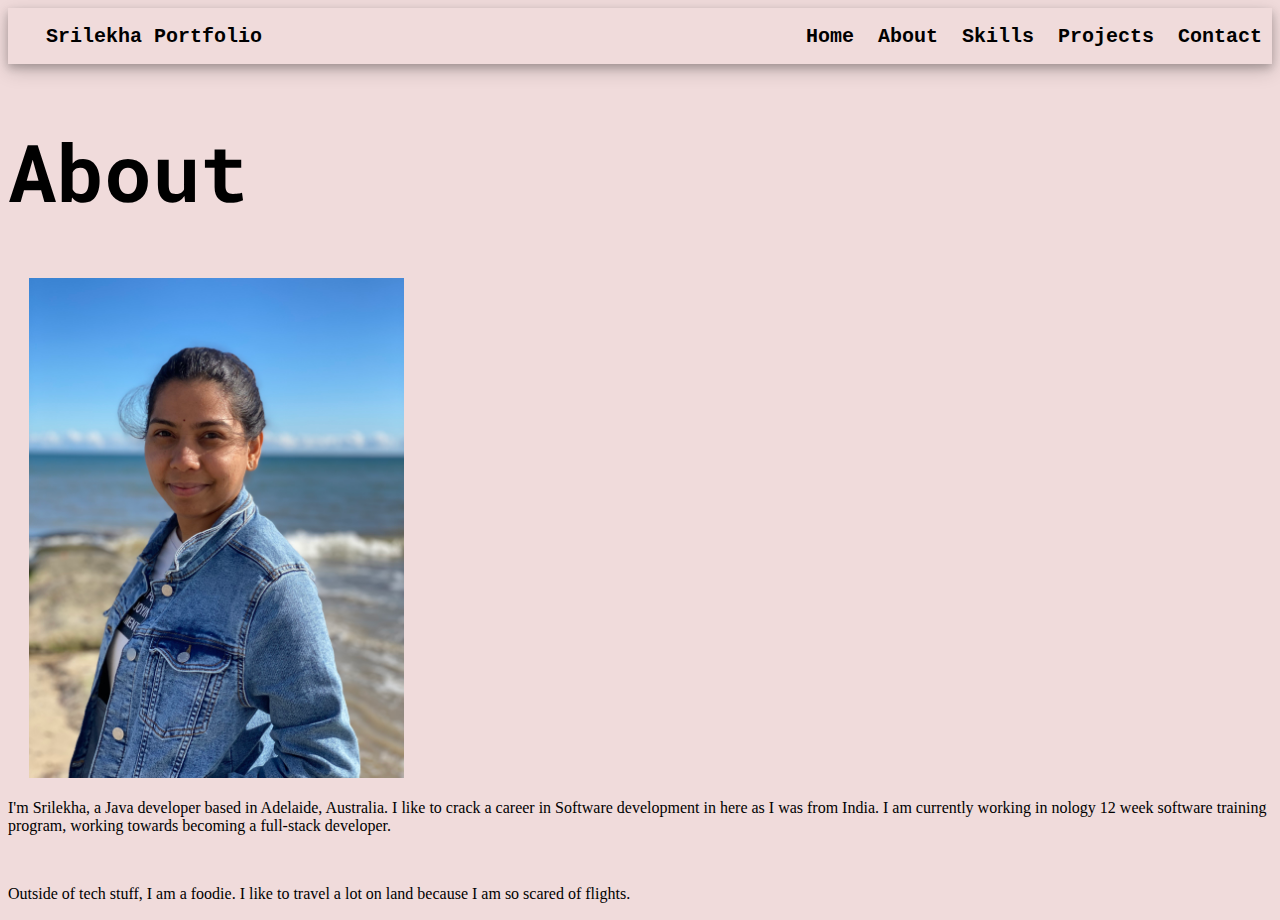
==== pages/About.html @ cc6aeb4b "added changes" ====
<!DOCTYPE html>
<html lang="en">
  <head>
    <meta charset="UTF-8" />
    <meta http-equiv="X-UA-Compatible" content="IE=edge" />
    <meta name="viewport" content="width=device-width, initial-scale=1.0" />
    <link rel="stylesheet" href="../styles/navbar.css" />
    <link rel="stylesheet" href="../styles/About.css" />
    <title>About Page</title>
  </head>
  <body>
    <nav class="navbar">
      <h2 class="navbar__name">Srilekha Portfolio</h2>
      <div class="navbar__menu">
        <a href="Home.html">Home</a>
        <a href="About.html">About</a>
        <a href="Skills.html">Skills</a>
        <a href="Learned.html">Projects</a>
        <a href="Contact.html">Contact</a>
      </div>
    </nav>

    <header class="about-header">
      <h1>About</h1>
    </header>

    <div class="aboutme-image__and__desc">
      <section class="aboutme__image">
        <img src="../Images/about_image.jpg" />
      </section>
      <section class="aboutme__article">
        <p>
          I'm Srilekha, a Java developer based in Adelaide, Australia. I like to
          crack a career in Software development in here as I was from India. I
          am currently working in nology 12 week software training program,
          working towards becoming a full-stack developer.
        </p>
        <br />
        <p>
          Outside of tech stuff, I am a foodie. I like to travel a lot on land
          because I am so scared of flights.
        </p>
      </section>
    </div>
  </body>
</html>
---- styles/navbar.css ----
@import url("https://fonts.google.com/specimen/Cutive+Mono?query=cuti");
@import url("https://fonts.googleapis.com/css2?family=Roboto+Mono:wght@700&display=swap");
body {
  background-color: #F0DBDB;
}
body .navbar {
  background-color: #F0DBDB;
  width: 100%;
  text-align: center;
  display: flex;
  flex-direction: row;
  justify-content: space-between;
  align-items: center;
  position: -webkit-sticky;
  position: sticky;
  box-shadow: 0 4px 8px 0 rgba(0, 0, 0, 0.2), 0 6px 20px 0 rgba(0, 0, 0, 0.19);
  color: black;
  margin-bottom: 20px;
}
body .navbar .navbar__name {
  margin-left: 3%;
  font-size: 20px;
  font-weight: bold;
  font-family: "Cutive Mono", monospace;
}
body .navbar a {
  text-decoration: none;
  justify-content: center;
  align-items: flex-end;
  padding: 10px;
  margin: auto;
  font-size: 20px;
  font-family: "Cutive Mono", monospace;
  color: black;
  font-weight: bold;
}
body .navbar a:hover {
  color: red;
}

@media only screen and (max-width: 500px) {
  body .navbar {
    background-color: #F0DBDB;
    height: 70px;
    display: flex;
    flex-direction: row;
    align-items: center;
    justify-content: center;
    width: 100%;
    margin-bottom: 10px;
  }
  body .navbar__name {
    display: none;
  }
  body .navbar__menu {
    display: flex;
    flex-direction: row;
    justify-content: center;
    align-items: center;
    text-align: center;
  }
  body .navbar__menu a {
    font-size: 18px;
  }
}/*# sourceMappingURL=navbar.css.map */
---- styles/About.css ----
@import url("https://fonts.google.com/specimen/Cutive+Mono?query=cuti");
@import url("https://fonts.googleapis.com/css2?family=Roboto+Mono:wght@700&display=swap");
.about-header {
  display: block;
  -webkit-margin-before: 1em;
          margin-block-start: 1em;
  -webkit-margin-after: 1em;
          margin-block-end: 1em;
  color: black;
  font-family: "Roboto Mono", monospace;
  font-size: 40px;
  font-weight: 400;
}

.aboutme-image__and__desc > .aboutme__image > img {
  display: block;
  justify-content: center;
  text-align: center;
  align-items: center;
  border: 0.1rem solid transparent;
  font-family: "Cutive Mono", monospace;
  display: flex;
  align-items: center;
  justify-content: center;
  flex-direction: row;
  height: 500px;
  margin: 20px;
}
.aboutme-image__and__desc > .aboutme__image > img .aboutme__article > p {
  font-size: 20px;
  font-family: "Cutive Mono", monospace;
  text-align: left;
  color: red;
}/*# sourceMappingURL=About.css.map */
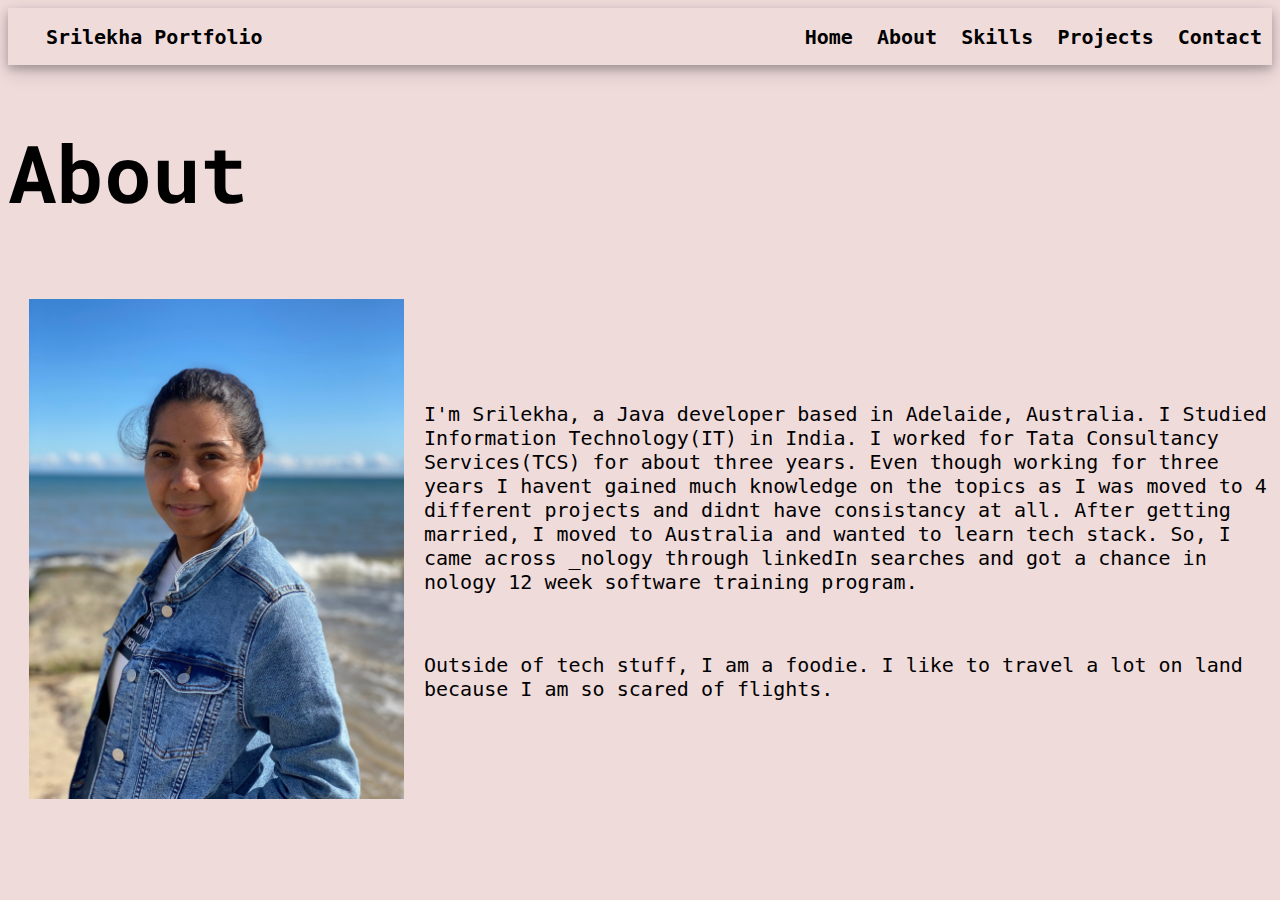
==== commit 5f0c42c1: "major changes BEM" ====
--- a/pages/About.html
+++ b/pages/About.html
@@ -4,15 +4,15 @@
     <meta charset="UTF-8" />
     <meta http-equiv="X-UA-Compatible" content="IE=edge" />
     <meta name="viewport" content="width=device-width, initial-scale=1.0" />
-    <link rel="stylesheet" href="../styles/navbar.css" />
-    <link rel="stylesheet" href="../styles/About.css" />
+    <link rel="stylesheet" href="/styles/navbar.css" />
+    <link rel="stylesheet" href="/styles/About.css" />
     <title>About Page</title>
   </head>
   <body>
     <nav class="navbar">
       <h2 class="navbar__name">Srilekha Portfolio</h2>
       <div class="navbar__menu">
-        <a href="Home.html">Home</a>
+        <a href="/index.html">Home</a>
         <a href="About.html">About</a>
         <a href="Skills.html">Skills</a>
         <a href="Learned.html">Projects</a>
@@ -20,20 +20,24 @@
       </div>
     </nav>
 
-    <header class="about-header">
+    <header class="header-title__header-title--font-lg">
       <h1>About</h1>
     </header>
 
-    <div class="aboutme-image__and__desc">
-      <section class="aboutme__image">
+    <section class="article__about">
+      <section class="section__photo--flex--row">
         <img src="../Images/about_image.jpg" />
       </section>
-      <section class="aboutme__article">
+      <section class="section__p--flex--font">
         <p>
-          I'm Srilekha, a Java developer based in Adelaide, Australia. I like to
-          crack a career in Software development in here as I was from India. I
-          am currently working in nology 12 week software training program,
-          working towards becoming a full-stack developer.
+          I'm Srilekha, a Java developer based in Adelaide, Australia. I Studied
+          Information Technology(IT) in India. I worked for Tata Consultancy
+          Services(TCS) for about three years. Even though working for three
+          years I havent gained much knowledge on the topics as I was moved to 4
+          different projects and didnt have consistancy at all. After getting
+          married, I moved to Australia and wanted to learn tech stack. So, I
+          came across _nology through linkedIn searches and got a chance in
+          nology 12 week software training program.
         </p>
         <br />
         <p>
@@ -41,6 +45,6 @@
           because I am so scared of flights.
         </p>
       </section>
-    </div>
+    </section>
   </body>
 </html>
--- a/styles/About.css
+++ b/styles/About.css
@@ -1,6 +1,6 @@
 @import url("https://fonts.google.com/specimen/Cutive+Mono?query=cuti");
 @import url("https://fonts.googleapis.com/css2?family=Roboto+Mono:wght@700&display=swap");
-.about-header {
+.header-title__header-title--font-lg {
   display: block;
   -webkit-margin-before: 1em;
           margin-block-start: 1em;
@@ -12,7 +12,7 @@
   font-weight: 400;
 }
 
-.aboutme-image__and__desc > .aboutme__image > img {
+.article__about {
   display: block;
   justify-content: center;
   text-align: center;
@@ -21,14 +21,34 @@
   font-family: "Cutive Mono", monospace;
   display: flex;
   align-items: center;
+  flex-direction: row;
   justify-content: center;
-  flex-direction: row;
+}
+.article__about .section__photo--flex--row img {
   height: 500px;
   margin: 20px;
 }
-.aboutme-image__and__desc > .aboutme__image > img .aboutme__article > p {
+.article__about .section__p--flex--font > p {
   font-size: 20px;
   font-family: "Cutive Mono", monospace;
   text-align: left;
-  color: red;
+}
+
+@media only screen and (max-width: 770px) {
+  .header-title__header-title--font-lg {
+    font-size: 20px;
+    font-weight: 400;
+  }
+  .article__about {
+    display: flex;
+    align-items: center;
+    flex-direction: column;
+    justify-content: center;
+  }
+  .section__p--flex--font > p {
+    font-family: "Cutive Mono", monospace;
+    font-weight: bold;
+    text-align: center;
+    align-items: center;
+  }
 }/*# sourceMappingURL=About.css.map */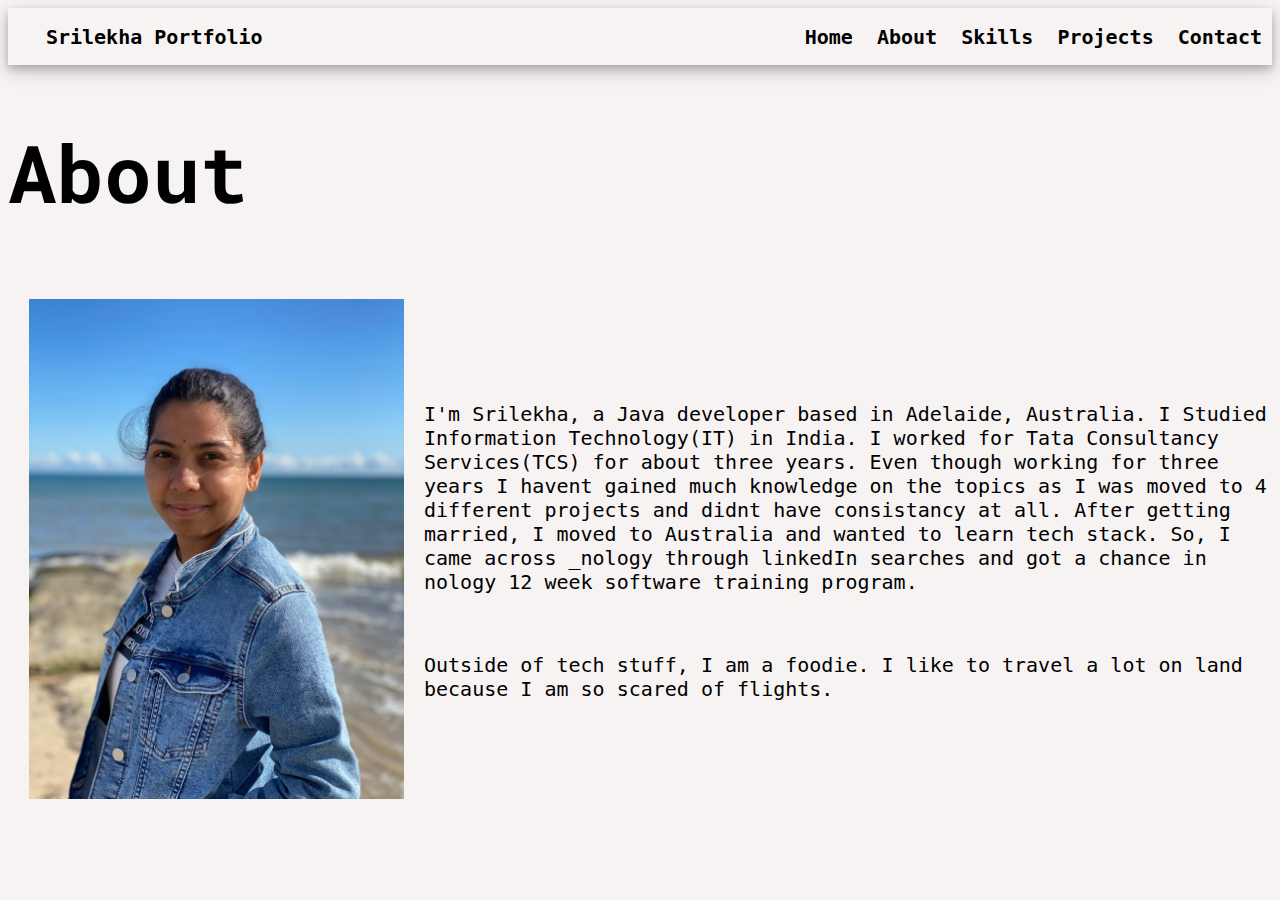
==== commit 0c583739: "changing scss links" ====
--- a/pages/About.html
+++ b/pages/About.html
@@ -4,19 +4,19 @@
     <meta charset="UTF-8" />
     <meta http-equiv="X-UA-Compatible" content="IE=edge" />
     <meta name="viewport" content="width=device-width, initial-scale=1.0" />
-    <link rel="stylesheet" href="/styles/navbar.css" />
-    <link rel="stylesheet" href="/styles/About.css" />
+    <link rel="stylesheet" href="/styles/css/navbar.css" />
+    <link rel="stylesheet" href="/styles/css/About.css" />
     <title>About Page</title>
   </head>
   <body>
     <nav class="navbar">
       <h2 class="navbar__name">Srilekha Portfolio</h2>
       <div class="navbar__menu">
-        <a href="/index.html">Home</a>
-        <a href="About.html">About</a>
-        <a href="Skills.html">Skills</a>
-        <a href="Learned.html">Projects</a>
-        <a href="Contact.html">Contact</a>
+        <a href="../index.html">Home</a>
+        <a href="./About.html">About</a>
+        <a href="./Skills.html">Skills</a>
+        <a href="./Learned.html">Projects</a>
+        <a href="./Contact.html">Contact</a>
       </div>
     </nav>
 
--- a/styles/css/navbar.css
+++ b/styles/css/navbar.css
@@ -0,0 +1,65 @@
+@import url("https://fonts.google.com/specimen/Cutive+Mono?query=cuti");
+@import url("https://fonts.googleapis.com/css2?family=Roboto+Mono:wght@700&display=swap");
+body {
+  background-color: #f8f3f3;
+}
+body .navbar {
+  background-color: #f8f3f3;
+  width: 100%;
+  text-align: center;
+  display: flex;
+  flex-direction: row;
+  justify-content: space-between;
+  align-items: center;
+  position: sticky;
+  box-shadow: 0 4px 8px 0 rgba(0, 0, 0, 0.2), 0 6px 20px 0 rgba(0, 0, 0, 0.19);
+  color: black;
+  margin-bottom: 10px;
+}
+body .navbar .navbar__name {
+  margin-left: 3%;
+  font-size: 20px;
+  font-weight: bold;
+  font-family: "Cutive Mono", monospace;
+}
+body .navbar a {
+  text-decoration: none;
+  justify-content: center;
+  align-items: flex-end;
+  padding: 10px;
+  margin: auto;
+  font-size: 20px;
+  font-family: "Cutive Mono", monospace;
+  color: black;
+  font-weight: bold;
+}
+body .navbar a:hover {
+  transition: width 2s;
+  color: red;
+}
+
+@media only screen and (max-width: 770px) {
+  body .navbar {
+    background-color: #f8f3f3;
+    height: 70px;
+    display: flex;
+    flex-direction: row;
+    align-items: center;
+    justify-content: center;
+    max-width: 100%;
+    margin-bottom: 10px;
+  }
+  body .navbar__name {
+    display: none;
+  }
+  body .navbar__menu {
+    display: flex;
+    flex-direction: row;
+    justify-content: center;
+    align-items: center;
+    text-align: center;
+  }
+  body .navbar__menu a {
+    font-size: 14px;
+  }
+}/*# sourceMappingURL=navbar.css.map */--- a/styles/css/About.css
+++ b/styles/css/About.css
@@ -0,0 +1,54 @@
+@import url("https://fonts.google.com/specimen/Cutive+Mono?query=cuti");
+@import url("https://fonts.googleapis.com/css2?family=Roboto+Mono:wght@700&display=swap");
+.header-title__header-title--font-lg {
+  display: block;
+  -webkit-margin-before: 1em;
+          margin-block-start: 1em;
+  -webkit-margin-after: 1em;
+          margin-block-end: 1em;
+  color: black;
+  font-family: "Roboto Mono", monospace;
+  font-size: 40px;
+  font-weight: 400;
+}
+
+.article__about {
+  display: block;
+  justify-content: center;
+  text-align: center;
+  align-items: center;
+  border: 0.1rem solid transparent;
+  font-family: "Cutive Mono", monospace;
+  display: flex;
+  align-items: center;
+  flex-direction: row;
+  justify-content: center;
+}
+.article__about .section__photo--flex--row img {
+  height: 500px;
+  margin: 20px;
+}
+.article__about .section__p--flex--font > p {
+  font-size: 20px;
+  font-family: "Cutive Mono", monospace;
+  text-align: left;
+}
+
+@media only screen and (max-width: 770px) {
+  .header-title__header-title--font-lg {
+    font-size: 20px;
+    font-weight: 400;
+  }
+  .article__about {
+    display: flex;
+    align-items: center;
+    flex-direction: column;
+    justify-content: center;
+  }
+  .section__p--flex--font > p {
+    font-family: "Cutive Mono", monospace;
+    font-weight: bold;
+    text-align: center;
+    align-items: center;
+  }
+}/*# sourceMappingURL=About.css.map */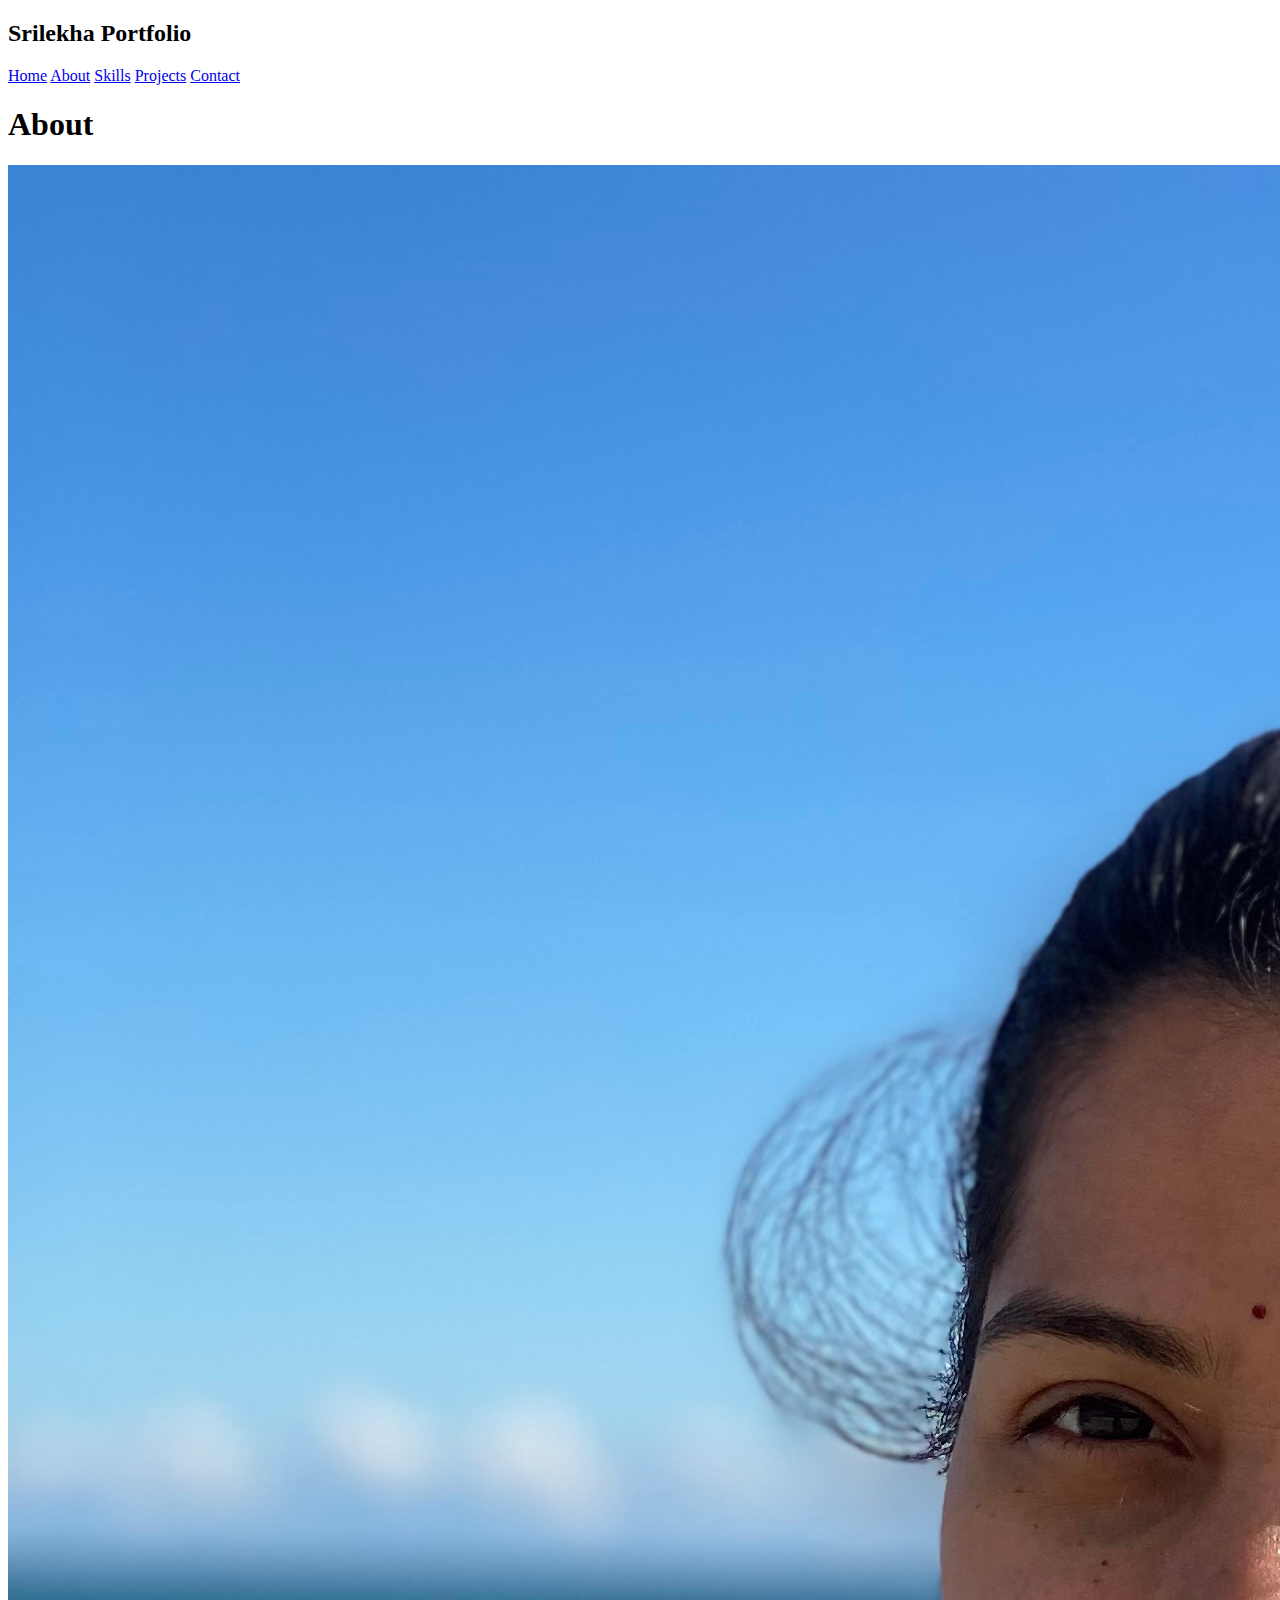
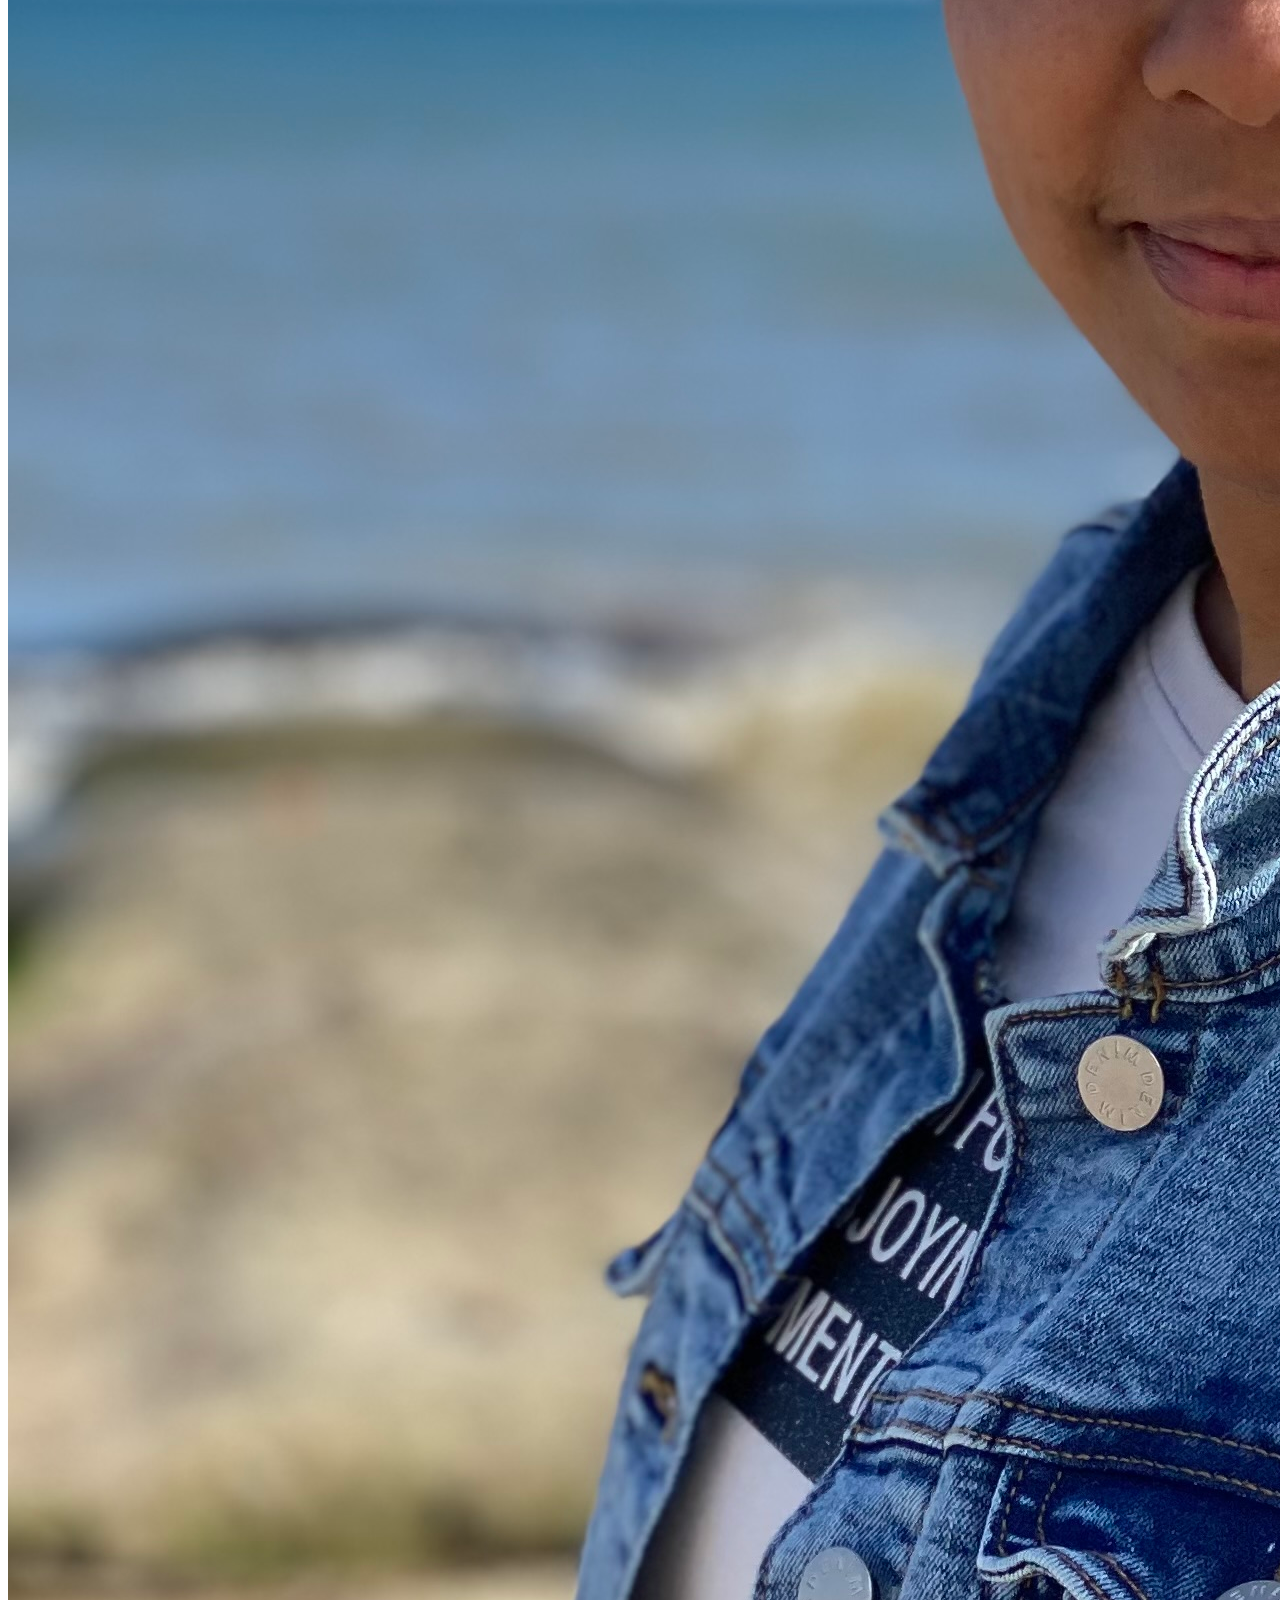
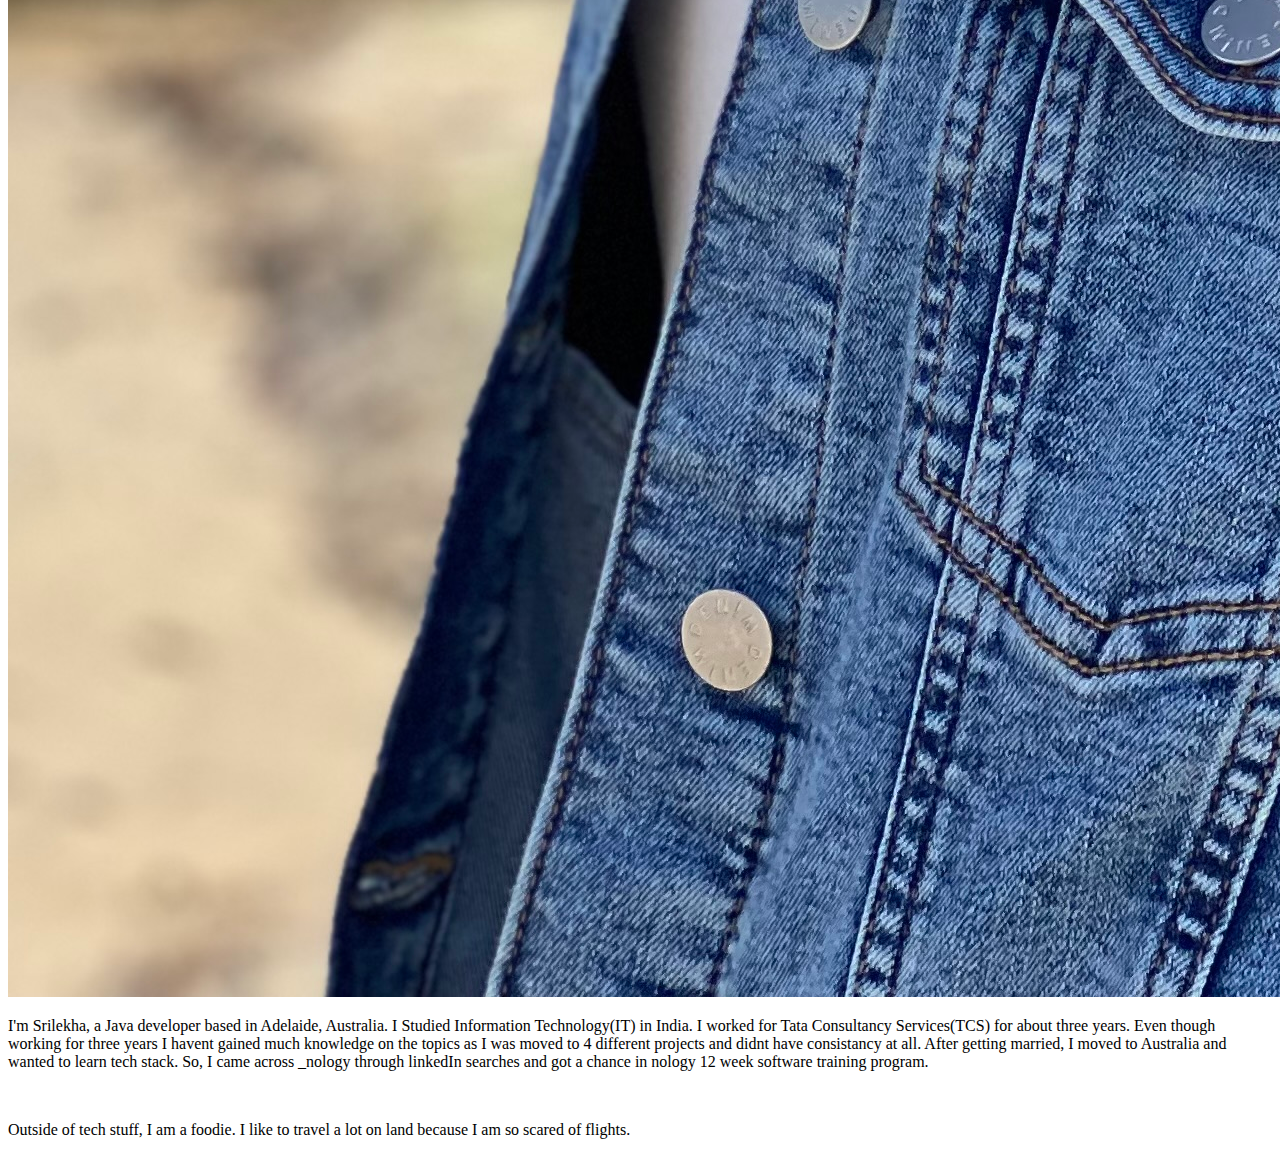
==== commit fc11bf35: "changing scss" ====
--- a/pages/About.html
+++ b/pages/About.html
@@ -4,8 +4,8 @@
     <meta charset="UTF-8" />
     <meta http-equiv="X-UA-Compatible" content="IE=edge" />
     <meta name="viewport" content="width=device-width, initial-scale=1.0" />
-    <link rel="stylesheet" href="/styles/css/navbar.css" />
-    <link rel="stylesheet" href="/styles/css/About.css" />
+    <link rel="stylesheet" href="styles/css/navbar.css" />
+    <link rel="stylesheet" href="styles/css/About.css" />
     <title>About Page</title>
   </head>
   <body>
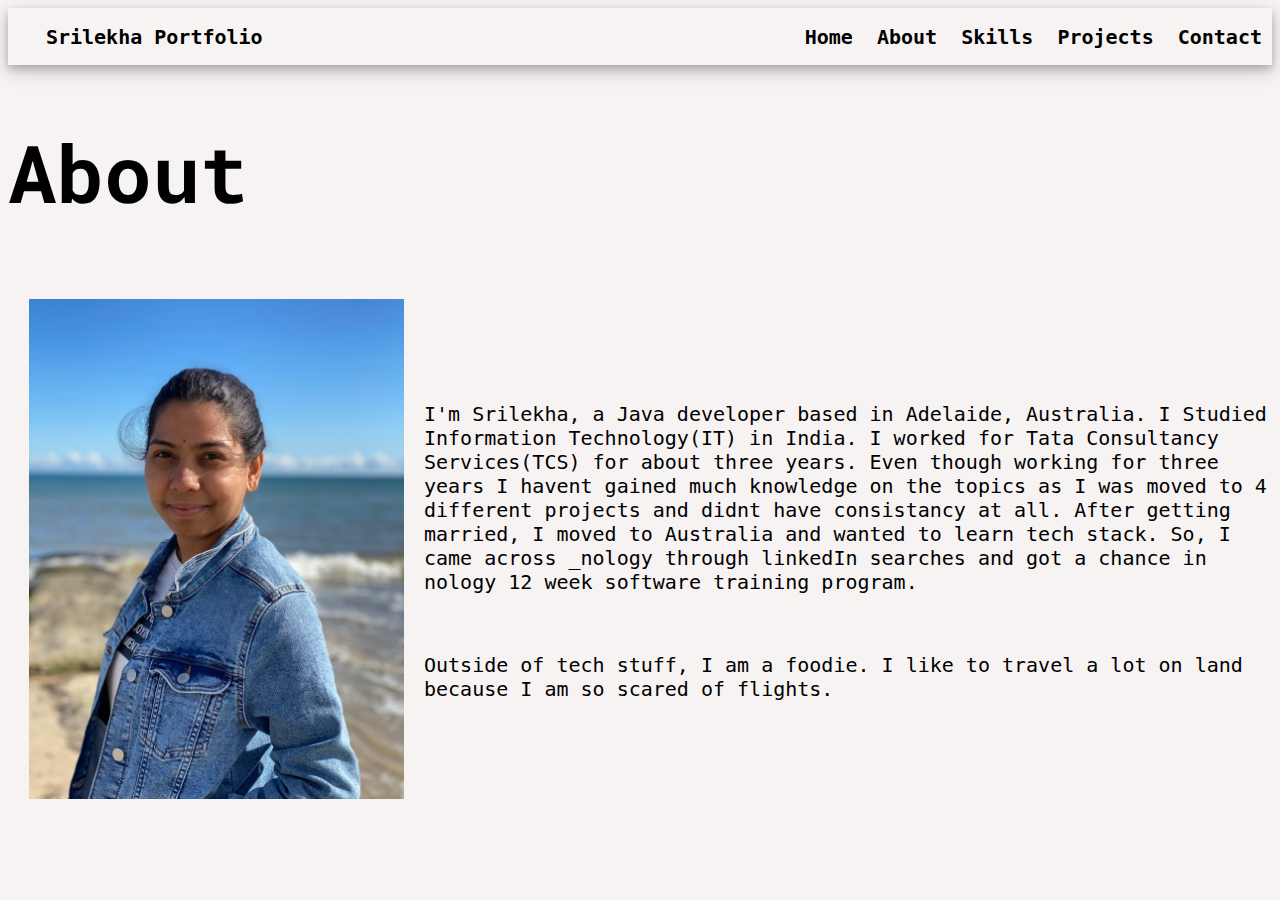
==== commit f70859c9: "scss" ====
--- a/pages/About.html
+++ b/pages/About.html
@@ -4,8 +4,8 @@
     <meta charset="UTF-8" />
     <meta http-equiv="X-UA-Compatible" content="IE=edge" />
     <meta name="viewport" content="width=device-width, initial-scale=1.0" />
-    <link rel="stylesheet" href="styles/css/navbar.css" />
-    <link rel="stylesheet" href="styles/css/About.css" />
+    <link rel="stylesheet" href="/styles/css/navbar.css" />
+    <link rel="stylesheet" href="/styles/css/About.css" />
     <title>About Page</title>
   </head>
   <body>
--- a/styles/css/navbar.css
+++ b/styles/css/navbar.css
@@ -0,0 +1,65 @@
+@import url("https://fonts.google.com/specimen/Cutive+Mono?query=cuti");
+@import url("https://fonts.googleapis.com/css2?family=Roboto+Mono:wght@700&display=swap");
+body {
+  background-color: #f8f3f3;
+}
+body .navbar {
+  background-color: #f8f3f3;
+  width: 100%;
+  text-align: center;
+  display: flex;
+  flex-direction: row;
+  justify-content: space-between;
+  align-items: center;
+  position: sticky;
+  box-shadow: 0 4px 8px 0 rgba(0, 0, 0, 0.2), 0 6px 20px 0 rgba(0, 0, 0, 0.19);
+  color: black;
+  margin-bottom: 10px;
+}
+body .navbar .navbar__name {
+  margin-left: 3%;
+  font-size: 20px;
+  font-weight: bold;
+  font-family: "Cutive Mono", monospace;
+}
+body .navbar a {
+  text-decoration: none;
+  justify-content: center;
+  align-items: flex-end;
+  padding: 10px;
+  margin: auto;
+  font-size: 20px;
+  font-family: "Cutive Mono", monospace;
+  color: black;
+  font-weight: bold;
+}
+body .navbar a:hover {
+  transition: width 2s;
+  color: red;
+}
+
+@media only screen and (max-width: 770px) {
+  body .navbar {
+    background-color: #f8f3f3;
+    height: 70px;
+    display: flex;
+    flex-direction: row;
+    align-items: center;
+    justify-content: center;
+    max-width: 100%;
+    margin-bottom: 10px;
+  }
+  body .navbar__name {
+    display: none;
+  }
+  body .navbar__menu {
+    display: flex;
+    flex-direction: row;
+    justify-content: center;
+    align-items: center;
+    text-align: center;
+  }
+  body .navbar__menu a {
+    font-size: 14px;
+  }
+}/*# sourceMappingURL=navbar.css.map */--- a/styles/css/About.css
+++ b/styles/css/About.css
@@ -0,0 +1,54 @@
+@import url("https://fonts.google.com/specimen/Cutive+Mono?query=cuti");
+@import url("https://fonts.googleapis.com/css2?family=Roboto+Mono:wght@700&display=swap");
+.header-title__header-title--font-lg {
+  display: block;
+  -webkit-margin-before: 1em;
+          margin-block-start: 1em;
+  -webkit-margin-after: 1em;
+          margin-block-end: 1em;
+  color: black;
+  font-family: "Roboto Mono", monospace;
+  font-size: 40px;
+  font-weight: 400;
+}
+
+.article__about {
+  display: block;
+  justify-content: center;
+  text-align: center;
+  align-items: center;
+  border: 0.1rem solid transparent;
+  font-family: "Cutive Mono", monospace;
+  display: flex;
+  align-items: center;
+  flex-direction: row;
+  justify-content: center;
+}
+.article__about .section__photo--flex--row img {
+  height: 500px;
+  margin: 20px;
+}
+.article__about .section__p--flex--font > p {
+  font-size: 20px;
+  font-family: "Cutive Mono", monospace;
+  text-align: left;
+}
+
+@media only screen and (max-width: 770px) {
+  .header-title__header-title--font-lg {
+    font-size: 20px;
+    font-weight: 400;
+  }
+  .article__about {
+    display: flex;
+    align-items: center;
+    flex-direction: column;
+    justify-content: center;
+  }
+  .section__p--flex--font > p {
+    font-family: "Cutive Mono", monospace;
+    font-weight: bold;
+    text-align: center;
+    align-items: center;
+  }
+}/*# sourceMappingURL=About.css.map */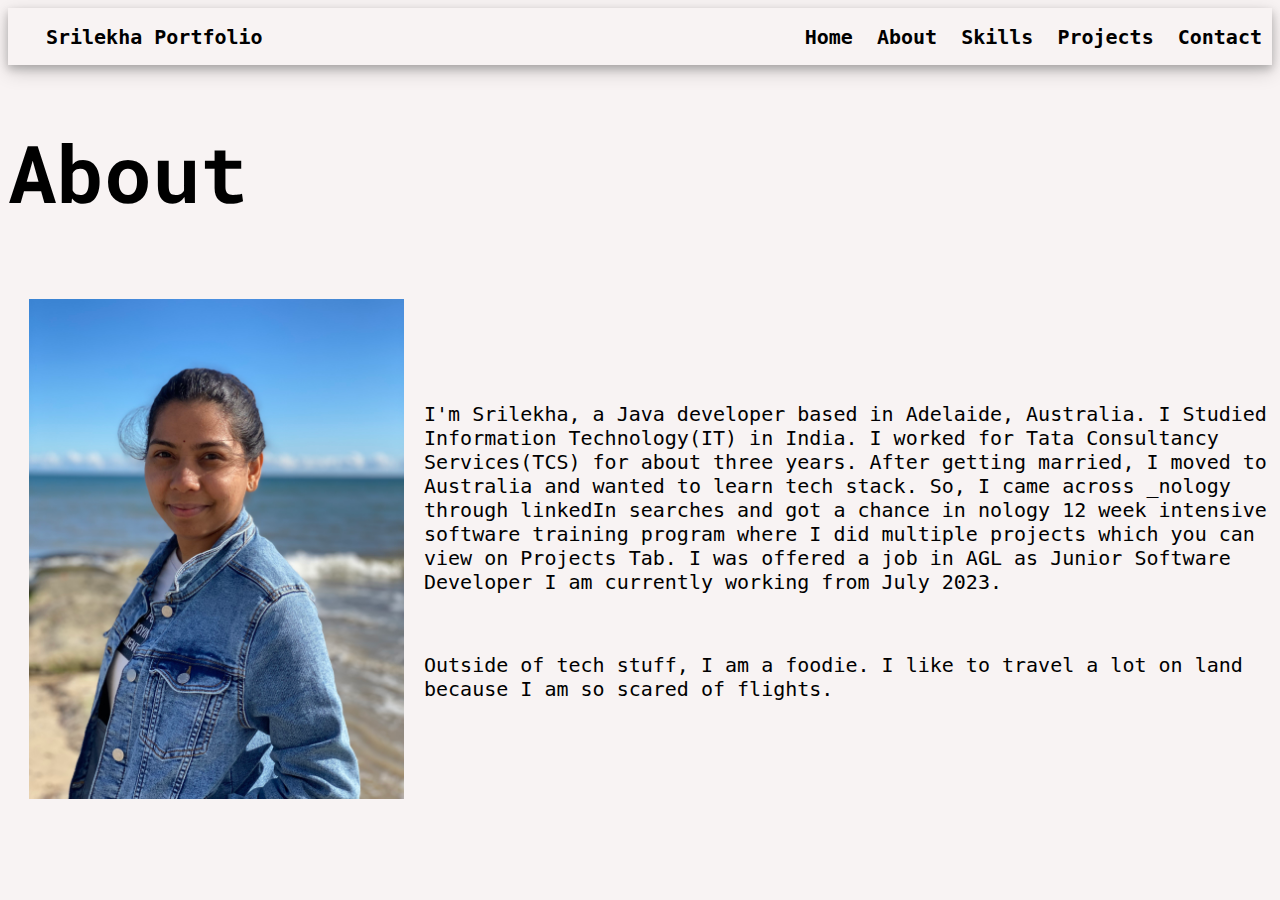
==== commit ed2d174e: "Update About.html" ====
--- a/pages/About.html
+++ b/pages/About.html
@@ -4,8 +4,8 @@
     <meta charset="UTF-8" />
     <meta http-equiv="X-UA-Compatible" content="IE=edge" />
     <meta name="viewport" content="width=device-width, initial-scale=1.0" />
-    <link rel="stylesheet" href="/styles/css/navbar.css" />
-    <link rel="stylesheet" href="/styles/css/About.css" />
+    <link rel="stylesheet" href="../styles/css/navbar.css" />
+    <link rel="stylesheet" href="../styles/css/About.css" />
     <title>About Page</title>
   </head>
   <body>
@@ -32,12 +32,11 @@
         <p>
           I'm Srilekha, a Java developer based in Adelaide, Australia. I Studied
           Information Technology(IT) in India. I worked for Tata Consultancy
-          Services(TCS) for about three years. Even though working for three
-          years I havent gained much knowledge on the topics as I was moved to 4
-          different projects and didnt have consistancy at all. After getting
+          Services(TCS) for about three years. After getting
           married, I moved to Australia and wanted to learn tech stack. So, I
           came across _nology through linkedIn searches and got a chance in
-          nology 12 week software training program.
+          nology 12 week intensive software training program where I did multiple projects which you can view on Projects Tab.
+          I was offered a job in AGL as Junior Software Developer I am currently working from July 2023. 
         </p>
         <br />
         <p>
